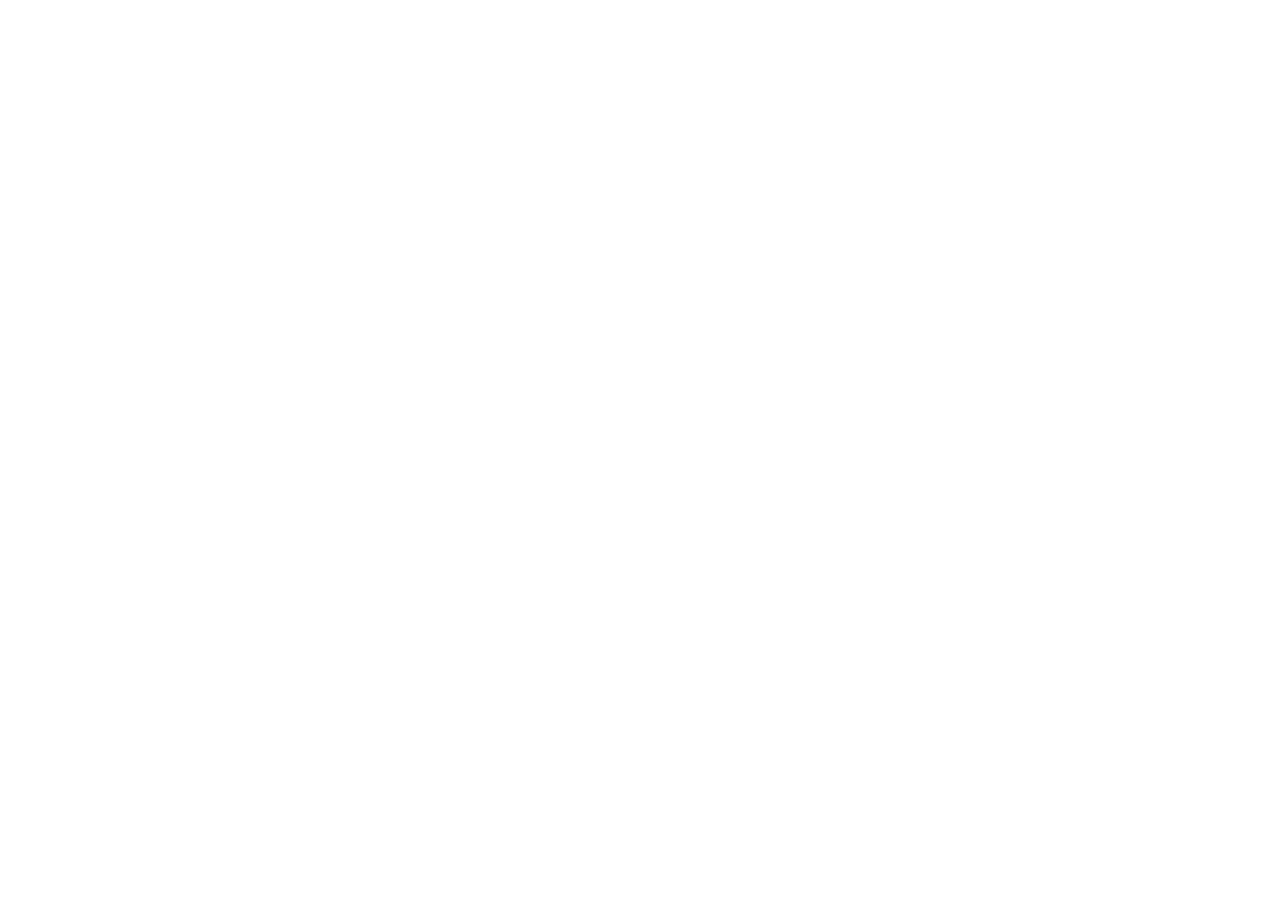
==== todo-ui5/index.html @ 84ecf657 "add todo with UI5" ====
<!doctype html><html lang="en"><head><meta charset="utf-8"/><link rel="icon" href="/favicon.ico"/><meta name="viewport" content="width=device-width,initial-scale=1"/><meta name="theme-color" content="#000000"/><meta name="description" content="Web site created using create-react-app"/><link rel="apple-touch-icon" href="/logo192.png"/><link rel="manifest" href="/manifest.json"/><title>React App</title><link href="/static/css/2.6010d4dc.chunk.css" rel="stylesheet"><link href="/static/css/main.316ebc4c.chunk.css" rel="stylesheet"></head><body><noscript>You need to enable JavaScript to run this app.</noscript><div id="root"></div><script>!function(e){function r(r){for(var n,i,l=r[0],a=r[1],f=r[2],p=0,s=[];p<l.length;p++)i=l[p],Object.prototype.hasOwnProperty.call(o,i)&&o[i]&&s.push(o[i][0]),o[i]=0;for(n in a)Object.prototype.hasOwnProperty.call(a,n)&&(e[n]=a[n]);for(c&&c(r);s.length;)s.shift()();return u.push.apply(u,f||[]),t()}function t(){for(var e,r=0;r<u.length;r++){for(var t=u[r],n=!0,l=1;l<t.length;l++){var a=t[l];0!==o[a]&&(n=!1)}n&&(u.splice(r--,1),e=i(i.s=t[0]))}return e}var n={},o={1:0},u=[];function i(r){if(n[r])return n[r].exports;var t=n[r]={i:r,l:!1,exports:{}};return e[r].call(t.exports,t,t.exports,i),t.l=!0,t.exports}i.m=e,i.c=n,i.d=function(e,r,t){i.o(e,r)||Object.defineProperty(e,r,{enumerable:!0,get:t})},i.r=function(e){"undefined"!=typeof Symbol&&Symbol.toStringTag&&Object.defineProperty(e,Symbol.toStringTag,{value:"Module"}),Object.defineProperty(e,"__esModule",{value:!0})},i.t=function(e,r){if(1&r&&(e=i(e)),8&r)return e;if(4&r&&"object"==typeof e&&e&&e.__esModule)return e;var t=Object.create(null);if(i.r(t),Object.defineProperty(t,"default",{enumerable:!0,value:e}),2&r&&"string"!=typeof e)for(var n in e)i.d(t,n,function(r){return e[r]}.bind(null,n));return t},i.n=function(e){var r=e&&e.__esModule?function(){return e.default}:function(){return e};return i.d(r,"a",r),r},i.o=function(e,r){return Object.prototype.hasOwnProperty.call(e,r)},i.p="/";var l=this["webpackJsonpui5-react"]=this["webpackJsonpui5-react"]||[],a=l.push.bind(l);l.push=r,l=l.slice();for(var f=0;f<l.length;f++)r(l[f]);var c=a;t()}([])</script><script src="/static/js/2.bbc5314e.chunk.js"></script><script src="/static/js/main.4246e30e.chunk.js"></script></body></html>
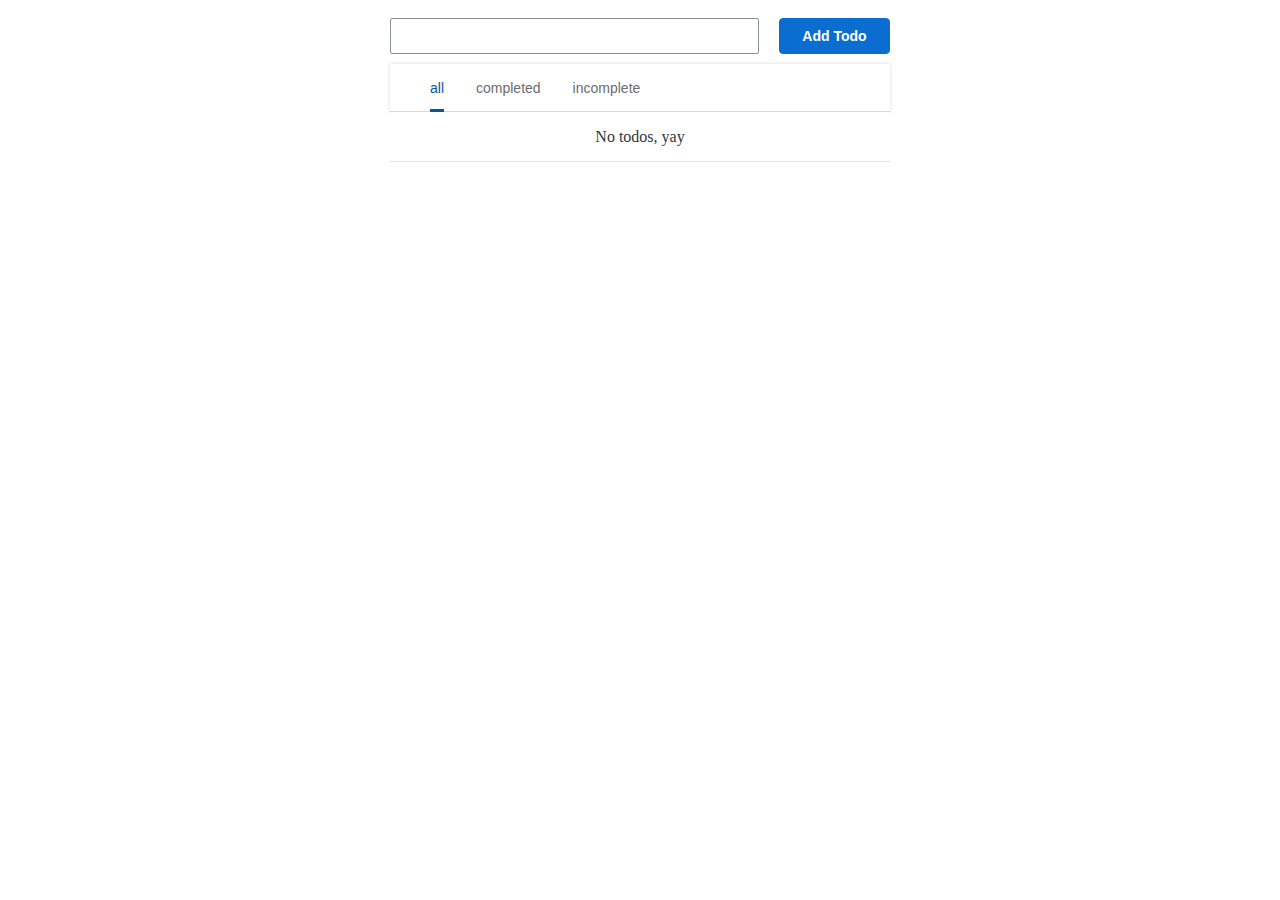
==== commit 8811dfe8: "update todo" ====
--- a/todo-ui5/index.html
+++ b/todo-ui5/index.html
@@ -1 +1 @@
-<!doctype html><html lang="en"><head><meta charset="utf-8"/><link rel="icon" href="/favicon.ico"/><meta name="viewport" content="width=device-width,initial-scale=1"/><meta name="theme-color" content="#000000"/><meta name="description" content="Web site created using create-react-app"/><link rel="apple-touch-icon" href="/logo192.png"/><link rel="manifest" href="/manifest.json"/><title>React App</title><link href="/static/css/2.6010d4dc.chunk.css" rel="stylesheet"><link href="/static/css/main.316ebc4c.chunk.css" rel="stylesheet"></head><body><noscript>You need to enable JavaScript to run this app.</noscript><div id="root"></div><script>!function(e){function r(r){for(var n,i,l=r[0],a=r[1],f=r[2],p=0,s=[];p<l.length;p++)i=l[p],Object.prototype.hasOwnProperty.call(o,i)&&o[i]&&s.push(o[i][0]),o[i]=0;for(n in a)Object.prototype.hasOwnProperty.call(a,n)&&(e[n]=a[n]);for(c&&c(r);s.length;)s.shift()();return u.push.apply(u,f||[]),t()}function t(){for(var e,r=0;r<u.length;r++){for(var t=u[r],n=!0,l=1;l<t.length;l++){var a=t[l];0!==o[a]&&(n=!1)}n&&(u.splice(r--,1),e=i(i.s=t[0]))}return e}var n={},o={1:0},u=[];function i(r){if(n[r])return n[r].exports;var t=n[r]={i:r,l:!1,exports:{}};return e[r].call(t.exports,t,t.exports,i),t.l=!0,t.exports}i.m=e,i.c=n,i.d=function(e,r,t){i.o(e,r)||Object.defineProperty(e,r,{enumerable:!0,get:t})},i.r=function(e){"undefined"!=typeof Symbol&&Symbol.toStringTag&&Object.defineProperty(e,Symbol.toStringTag,{value:"Module"}),Object.defineProperty(e,"__esModule",{value:!0})},i.t=function(e,r){if(1&r&&(e=i(e)),8&r)return e;if(4&r&&"object"==typeof e&&e&&e.__esModule)return e;var t=Object.create(null);if(i.r(t),Object.defineProperty(t,"default",{enumerable:!0,value:e}),2&r&&"string"!=typeof e)for(var n in e)i.d(t,n,function(r){return e[r]}.bind(null,n));return t},i.n=function(e){var r=e&&e.__esModule?function(){return e.default}:function(){return e};return i.d(r,"a",r),r},i.o=function(e,r){return Object.prototype.hasOwnProperty.call(e,r)},i.p="/";var l=this["webpackJsonpui5-react"]=this["webpackJsonpui5-react"]||[],a=l.push.bind(l);l.push=r,l=l.slice();for(var f=0;f<l.length;f++)r(l[f]);var c=a;t()}([])</script><script src="/static/js/2.bbc5314e.chunk.js"></script><script src="/static/js/main.4246e30e.chunk.js"></script></body></html>+<!doctype html><html lang="en"><head><meta charset="utf-8"/><link rel="icon" href="./favicon.ico"/><meta name="viewport" content="width=device-width,initial-scale=1"/><meta name="theme-color" content="#000000"/><meta name="description" content="Web site created using create-react-app"/><link rel="apple-touch-icon" href="./logo192.png"/><link rel="manifest" href="./manifest.json"/><title>React App</title><link href="./static/css/2.6010d4dc.chunk.css" rel="stylesheet"><link href="./static/css/main.316ebc4c.chunk.css" rel="stylesheet"></head><body><noscript>You need to enable JavaScript to run this app.</noscript><div id="root"></div><script>!function(e){function r(r){for(var n,i,l=r[0],a=r[1],f=r[2],p=0,s=[];p<l.length;p++)i=l[p],Object.prototype.hasOwnProperty.call(o,i)&&o[i]&&s.push(o[i][0]),o[i]=0;for(n in a)Object.prototype.hasOwnProperty.call(a,n)&&(e[n]=a[n]);for(c&&c(r);s.length;)s.shift()();return u.push.apply(u,f||[]),t()}function t(){for(var e,r=0;r<u.length;r++){for(var t=u[r],n=!0,l=1;l<t.length;l++){var a=t[l];0!==o[a]&&(n=!1)}n&&(u.splice(r--,1),e=i(i.s=t[0]))}return e}var n={},o={1:0},u=[];function i(r){if(n[r])return n[r].exports;var t=n[r]={i:r,l:!1,exports:{}};return e[r].call(t.exports,t,t.exports,i),t.l=!0,t.exports}i.m=e,i.c=n,i.d=function(e,r,t){i.o(e,r)||Object.defineProperty(e,r,{enumerable:!0,get:t})},i.r=function(e){"undefined"!=typeof Symbol&&Symbol.toStringTag&&Object.defineProperty(e,Symbol.toStringTag,{value:"Module"}),Object.defineProperty(e,"__esModule",{value:!0})},i.t=function(e,r){if(1&r&&(e=i(e)),8&r)return e;if(4&r&&"object"==typeof e&&e&&e.__esModule)return e;var t=Object.create(null);if(i.r(t),Object.defineProperty(t,"default",{enumerable:!0,value:e}),2&r&&"string"!=typeof e)for(var n in e)i.d(t,n,function(r){return e[r]}.bind(null,n));return t},i.n=function(e){var r=e&&e.__esModule?function(){return e.default}:function(){return e};return i.d(r,"a",r),r},i.o=function(e,r){return Object.prototype.hasOwnProperty.call(e,r)},i.p="./";var l=this["webpackJsonpui5-react"]=this["webpackJsonpui5-react"]||[],a=l.push.bind(l);l.push=r,l=l.slice();for(var f=0;f<l.length;f++)r(l[f]);var c=a;t()}([])</script><script src="./static/js/2.bbc5314e.chunk.js"></script><script src="./static/js/main.4246e30e.chunk.js"></script></body></html>--- a/todo-ui5/static/css/2.6010d4dc.chunk.css
+++ b/todo-ui5/static/css/2.6010d4dc.chunk.css
@@ -0,0 +1,2 @@
+.Toastify__toast-container{z-index:9999;-webkit-transform:translateZ(9999px);position:fixed;padding:4px;width:320px;box-sizing:border-box;color:#fff}.Toastify__toast-container--top-left{top:1em;left:1em}.Toastify__toast-container--top-center{top:1em;left:50%;margin-left:-160px}.Toastify__toast-container--top-right{top:1em;right:1em}.Toastify__toast-container--bottom-left{bottom:1em;left:1em}.Toastify__toast-container--bottom-center{bottom:1em;left:50%;margin-left:-160px}.Toastify__toast-container--bottom-right{bottom:1em;right:1em}@media only screen and (max-width:480px){.Toastify__toast-container{width:100vw;padding:0;left:0;margin:0}.Toastify__toast-container--top-center,.Toastify__toast-container--top-left,.Toastify__toast-container--top-right{top:0}.Toastify__toast-container--bottom-center,.Toastify__toast-container--bottom-left,.Toastify__toast-container--bottom-right{bottom:0}.Toastify__toast-container--rtl{right:0;left:auto}}.Toastify__toast{position:relative;min-height:64px;box-sizing:border-box;margin-bottom:1rem;padding:8px;border-radius:1px;box-shadow:0 1px 10px 0 rgba(0,0,0,.1),0 2px 15px 0 rgba(0,0,0,.05);display:flex;justify-content:space-between;max-height:800px;overflow:hidden;font-family:sans-serif;cursor:pointer;direction:ltr}.Toastify__toast--rtl{direction:rtl}.Toastify__toast--default{background:#fff;color:#aaa}.Toastify__toast--info{background:#3498db}.Toastify__toast--success{background:#07bc0c}.Toastify__toast--warning{background:#f1c40f}.Toastify__toast--error{background:#e74c3c}.Toastify__toast-body{margin:auto 0;flex:1 1}@media only screen and (max-width:480px){.Toastify__toast{margin-bottom:0}}.Toastify__close-button{color:#fff;font-weight:700;font-size:14px;background:transparent;outline:none;border:none;padding:0;cursor:pointer;opacity:.7;transition:.3s ease;align-self:flex-start}.Toastify__close-button--default{color:#000;opacity:.3}.Toastify__close-button:focus,.Toastify__close-button:hover{opacity:1}@-webkit-keyframes Toastify__trackProgress{0%{transform:scaleX(1)}to{transform:scaleX(0)}}@keyframes Toastify__trackProgress{0%{transform:scaleX(1)}to{transform:scaleX(0)}}.Toastify__progress-bar{position:absolute;bottom:0;left:0;width:100%;height:5px;z-index:9999;opacity:.7;background-color:hsla(0,0%,100%,.7);transform-origin:left}.Toastify__progress-bar--animated{-webkit-animation:Toastify__trackProgress linear 1 forwards;animation:Toastify__trackProgress linear 1 forwards}.Toastify__progress-bar--controlled{transition:transform .2s}.Toastify__progress-bar--rtl{right:0;left:auto;transform-origin:right}.Toastify__progress-bar--default{background:linear-gradient(90deg,#4cd964,#5ac8fa,#007aff,#34aadc,#5856d6,#ff2d55)}@-webkit-keyframes Toastify__bounceInRight{0%,60%,75%,90%,to{-webkit-animation-timing-function:cubic-bezier(.215,.61,.355,1);animation-timing-function:cubic-bezier(.215,.61,.355,1)}0%{opacity:0;transform:translate3d(3000px,0,0)}60%{opacity:1;transform:translate3d(-25px,0,0)}75%{transform:translate3d(10px,0,0)}90%{transform:translate3d(-5px,0,0)}to{transform:none}}@keyframes Toastify__bounceInRight{0%,60%,75%,90%,to{-webkit-animation-timing-function:cubic-bezier(.215,.61,.355,1);animation-timing-function:cubic-bezier(.215,.61,.355,1)}0%{opacity:0;transform:translate3d(3000px,0,0)}60%{opacity:1;transform:translate3d(-25px,0,0)}75%{transform:translate3d(10px,0,0)}90%{transform:translate3d(-5px,0,0)}to{transform:none}}@-webkit-keyframes Toastify__bounceOutRight{20%{opacity:1;transform:translate3d(-20px,0,0)}to{opacity:0;transform:translate3d(2000px,0,0)}}@keyframes Toastify__bounceOutRight{20%{opacity:1;transform:translate3d(-20px,0,0)}to{opacity:0;transform:translate3d(2000px,0,0)}}@-webkit-keyframes Toastify__bounceInLeft{0%,60%,75%,90%,to{-webkit-animation-timing-function:cubic-bezier(.215,.61,.355,1);animation-timing-function:cubic-bezier(.215,.61,.355,1)}0%{opacity:0;transform:translate3d(-3000px,0,0)}60%{opacity:1;transform:translate3d(25px,0,0)}75%{transform:translate3d(-10px,0,0)}90%{transform:translate3d(5px,0,0)}to{transform:none}}@keyframes Toastify__bounceInLeft{0%,60%,75%,90%,to{-webkit-animation-timing-function:cubic-bezier(.215,.61,.355,1);animation-timing-function:cubic-bezier(.215,.61,.355,1)}0%{opacity:0;transform:translate3d(-3000px,0,0)}60%{opacity:1;transform:translate3d(25px,0,0)}75%{transform:translate3d(-10px,0,0)}90%{transform:translate3d(5px,0,0)}to{transform:none}}@-webkit-keyframes Toastify__bounceOutLeft{20%{opacity:1;transform:translate3d(20px,0,0)}to{opacity:0;transform:translate3d(-2000px,0,0)}}@keyframes Toastify__bounceOutLeft{20%{opacity:1;transform:translate3d(20px,0,0)}to{opacity:0;transform:translate3d(-2000px,0,0)}}@-webkit-keyframes Toastify__bounceInUp{0%,60%,75%,90%,to{-webkit-animation-timing-function:cubic-bezier(.215,.61,.355,1);animation-timing-function:cubic-bezier(.215,.61,.355,1)}0%{opacity:0;transform:translate3d(0,3000px,0)}60%{opacity:1;transform:translate3d(0,-20px,0)}75%{transform:translate3d(0,10px,0)}90%{transform:translate3d(0,-5px,0)}to{transform:translateZ(0)}}@keyframes Toastify__bounceInUp{0%,60%,75%,90%,to{-webkit-animation-timing-function:cubic-bezier(.215,.61,.355,1);animation-timing-function:cubic-bezier(.215,.61,.355,1)}0%{opacity:0;transform:translate3d(0,3000px,0)}60%{opacity:1;transform:translate3d(0,-20px,0)}75%{transform:translate3d(0,10px,0)}90%{transform:translate3d(0,-5px,0)}to{transform:translateZ(0)}}@-webkit-keyframes Toastify__bounceOutUp{20%{transform:translate3d(0,-10px,0)}40%,45%{opacity:1;transform:translate3d(0,20px,0)}to{opacity:0;transform:translate3d(0,-2000px,0)}}@keyframes Toastify__bounceOutUp{20%{transform:translate3d(0,-10px,0)}40%,45%{opacity:1;transform:translate3d(0,20px,0)}to{opacity:0;transform:translate3d(0,-2000px,0)}}@-webkit-keyframes Toastify__bounceInDown{0%,60%,75%,90%,to{-webkit-animation-timing-function:cubic-bezier(.215,.61,.355,1);animation-timing-function:cubic-bezier(.215,.61,.355,1)}0%{opacity:0;transform:translate3d(0,-3000px,0)}60%{opacity:1;transform:translate3d(0,25px,0)}75%{transform:translate3d(0,-10px,0)}90%{transform:translate3d(0,5px,0)}to{transform:none}}@keyframes Toastify__bounceInDown{0%,60%,75%,90%,to{-webkit-animation-timing-function:cubic-bezier(.215,.61,.355,1);animation-timing-function:cubic-bezier(.215,.61,.355,1)}0%{opacity:0;transform:translate3d(0,-3000px,0)}60%{opacity:1;transform:translate3d(0,25px,0)}75%{transform:translate3d(0,-10px,0)}90%{transform:translate3d(0,5px,0)}to{transform:none}}@-webkit-keyframes Toastify__bounceOutDown{20%{transform:translate3d(0,10px,0)}40%,45%{opacity:1;transform:translate3d(0,-20px,0)}to{opacity:0;transform:translate3d(0,2000px,0)}}@keyframes Toastify__bounceOutDown{20%{transform:translate3d(0,10px,0)}40%,45%{opacity:1;transform:translate3d(0,-20px,0)}to{opacity:0;transform:translate3d(0,2000px,0)}}.Toastify__bounce-enter--bottom-left,.Toastify__bounce-enter--top-left{-webkit-animation-name:Toastify__bounceInLeft;animation-name:Toastify__bounceInLeft}.Toastify__bounce-enter--bottom-right,.Toastify__bounce-enter--top-right{-webkit-animation-name:Toastify__bounceInRight;animation-name:Toastify__bounceInRight}.Toastify__bounce-enter--top-center{-webkit-animation-name:Toastify__bounceInDown;animation-name:Toastify__bounceInDown}.Toastify__bounce-enter--bottom-center{-webkit-animation-name:Toastify__bounceInUp;animation-name:Toastify__bounceInUp}.Toastify__bounce-exit--bottom-left,.Toastify__bounce-exit--top-left{-webkit-animation-name:Toastify__bounceOutLeft;animation-name:Toastify__bounceOutLeft}.Toastify__bounce-exit--bottom-right,.Toastify__bounce-exit--top-right{-webkit-animation-name:Toastify__bounceOutRight;animation-name:Toastify__bounceOutRight}.Toastify__bounce-exit--top-center{-webkit-animation-name:Toastify__bounceOutUp;animation-name:Toastify__bounceOutUp}.Toastify__bounce-exit--bottom-center{-webkit-animation-name:Toastify__bounceOutDown;animation-name:Toastify__bounceOutDown}@-webkit-keyframes Toastify__zoomIn{0%{opacity:0;transform:scale3d(.3,.3,.3)}50%{opacity:1}}@keyframes Toastify__zoomIn{0%{opacity:0;transform:scale3d(.3,.3,.3)}50%{opacity:1}}@-webkit-keyframes Toastify__zoomOut{0%{opacity:1}50%{opacity:0;transform:scale3d(.3,.3,.3)}to{opacity:0}}@keyframes Toastify__zoomOut{0%{opacity:1}50%{opacity:0;transform:scale3d(.3,.3,.3)}to{opacity:0}}.Toastify__zoom-enter{-webkit-animation-name:Toastify__zoomIn;animation-name:Toastify__zoomIn}.Toastify__zoom-exit{-webkit-animation-name:Toastify__zoomOut;animation-name:Toastify__zoomOut}@-webkit-keyframes Toastify__flipIn{0%{transform:perspective(400px) rotateX(90deg);-webkit-animation-timing-function:ease-in;animation-timing-function:ease-in;opacity:0}40%{transform:perspective(400px) rotateX(-20deg);-webkit-animation-timing-function:ease-in;animation-timing-function:ease-in}60%{transform:perspective(400px) rotateX(10deg);opacity:1}80%{transform:perspective(400px) rotateX(-5deg)}to{transform:perspective(400px)}}@keyframes Toastify__flipIn{0%{transform:perspective(400px) rotateX(90deg);-webkit-animation-timing-function:ease-in;animation-timing-function:ease-in;opacity:0}40%{transform:perspective(400px) rotateX(-20deg);-webkit-animation-timing-function:ease-in;animation-timing-function:ease-in}60%{transform:perspective(400px) rotateX(10deg);opacity:1}80%{transform:perspective(400px) rotateX(-5deg)}to{transform:perspective(400px)}}@-webkit-keyframes Toastify__flipOut{0%{transform:perspective(400px)}30%{transform:perspective(400px) rotateX(-20deg);opacity:1}to{transform:perspective(400px) rotateX(90deg);opacity:0}}@keyframes Toastify__flipOut{0%{transform:perspective(400px)}30%{transform:perspective(400px) rotateX(-20deg);opacity:1}to{transform:perspective(400px) rotateX(90deg);opacity:0}}.Toastify__flip-enter{-webkit-animation-name:Toastify__flipIn;animation-name:Toastify__flipIn}.Toastify__flip-exit{-webkit-animation-name:Toastify__flipOut;animation-name:Toastify__flipOut}@-webkit-keyframes Toastify__slideInRight{0%{transform:translate3d(110%,0,0);visibility:visible}to{transform:translateZ(0)}}@keyframes Toastify__slideInRight{0%{transform:translate3d(110%,0,0);visibility:visible}to{transform:translateZ(0)}}@-webkit-keyframes Toastify__slideInLeft{0%{transform:translate3d(-110%,0,0);visibility:visible}to{transform:translateZ(0)}}@keyframes Toastify__slideInLeft{0%{transform:translate3d(-110%,0,0);visibility:visible}to{transform:translateZ(0)}}@-webkit-keyframes Toastify__slideInUp{0%{transform:translate3d(0,110%,0);visibility:visible}to{transform:translateZ(0)}}@keyframes Toastify__slideInUp{0%{transform:translate3d(0,110%,0);visibility:visible}to{transform:translateZ(0)}}@-webkit-keyframes Toastify__slideInDown{0%{transform:translate3d(0,-110%,0);visibility:visible}to{transform:translateZ(0)}}@keyframes Toastify__slideInDown{0%{transform:translate3d(0,-110%,0);visibility:visible}to{transform:translateZ(0)}}@-webkit-keyframes Toastify__slideOutRight{0%{transform:translateZ(0)}to{visibility:hidden;transform:translate3d(110%,0,0)}}@keyframes Toastify__slideOutRight{0%{transform:translateZ(0)}to{visibility:hidden;transform:translate3d(110%,0,0)}}@-webkit-keyframes Toastify__slideOutLeft{0%{transform:translateZ(0)}to{visibility:hidden;transform:translate3d(-110%,0,0)}}@keyframes Toastify__slideOutLeft{0%{transform:translateZ(0)}to{visibility:hidden;transform:translate3d(-110%,0,0)}}@-webkit-keyframes Toastify__slideOutDown{0%{transform:translateZ(0)}to{visibility:hidden;transform:translate3d(0,500px,0)}}@keyframes Toastify__slideOutDown{0%{transform:translateZ(0)}to{visibility:hidden;transform:translate3d(0,500px,0)}}@-webkit-keyframes Toastify__slideOutUp{0%{transform:translateZ(0)}to{visibility:hidden;transform:translate3d(0,-500px,0)}}@keyframes Toastify__slideOutUp{0%{transform:translateZ(0)}to{visibility:hidden;transform:translate3d(0,-500px,0)}}.Toastify__slide-enter--bottom-left,.Toastify__slide-enter--top-left{-webkit-animation-name:Toastify__slideInLeft;animation-name:Toastify__slideInLeft}.Toastify__slide-enter--bottom-right,.Toastify__slide-enter--top-right{-webkit-animation-name:Toastify__slideInRight;animation-name:Toastify__slideInRight}.Toastify__slide-enter--top-center{-webkit-animation-name:Toastify__slideInDown;animation-name:Toastify__slideInDown}.Toastify__slide-enter--bottom-center{-webkit-animation-name:Toastify__slideInUp;animation-name:Toastify__slideInUp}.Toastify__slide-exit--bottom-left,.Toastify__slide-exit--top-left{-webkit-animation-name:Toastify__slideOutLeft;animation-name:Toastify__slideOutLeft}.Toastify__slide-exit--bottom-right,.Toastify__slide-exit--top-right{-webkit-animation-name:Toastify__slideOutRight;animation-name:Toastify__slideOutRight}.Toastify__slide-exit--top-center{-webkit-animation-name:Toastify__slideOutUp;animation-name:Toastify__slideOutUp}.Toastify__slide-exit--bottom-center{-webkit-animation-name:Toastify__slideOutDown;animation-name:Toastify__slideOutDown}
+/*# sourceMappingURL=2.6010d4dc.chunk.css.map */--- a/todo-ui5/static/css/main.316ebc4c.chunk.css
+++ b/todo-ui5/static/css/main.316ebc4c.chunk.css
@@ -0,0 +1,2 @@
+.mainFlex{width:100%}.appContainer{width:500px}.addTodoFlexBox{margin:10px 0}.addTodoButton{margin-left:20px;width:150px}.todo{padding:0 20px}.todoCompleted{padding:0 20px;text-decoration:line-through;color:#d3d3d3;font-style:italic}
+/*# sourceMappingURL=main.316ebc4c.chunk.css.map */